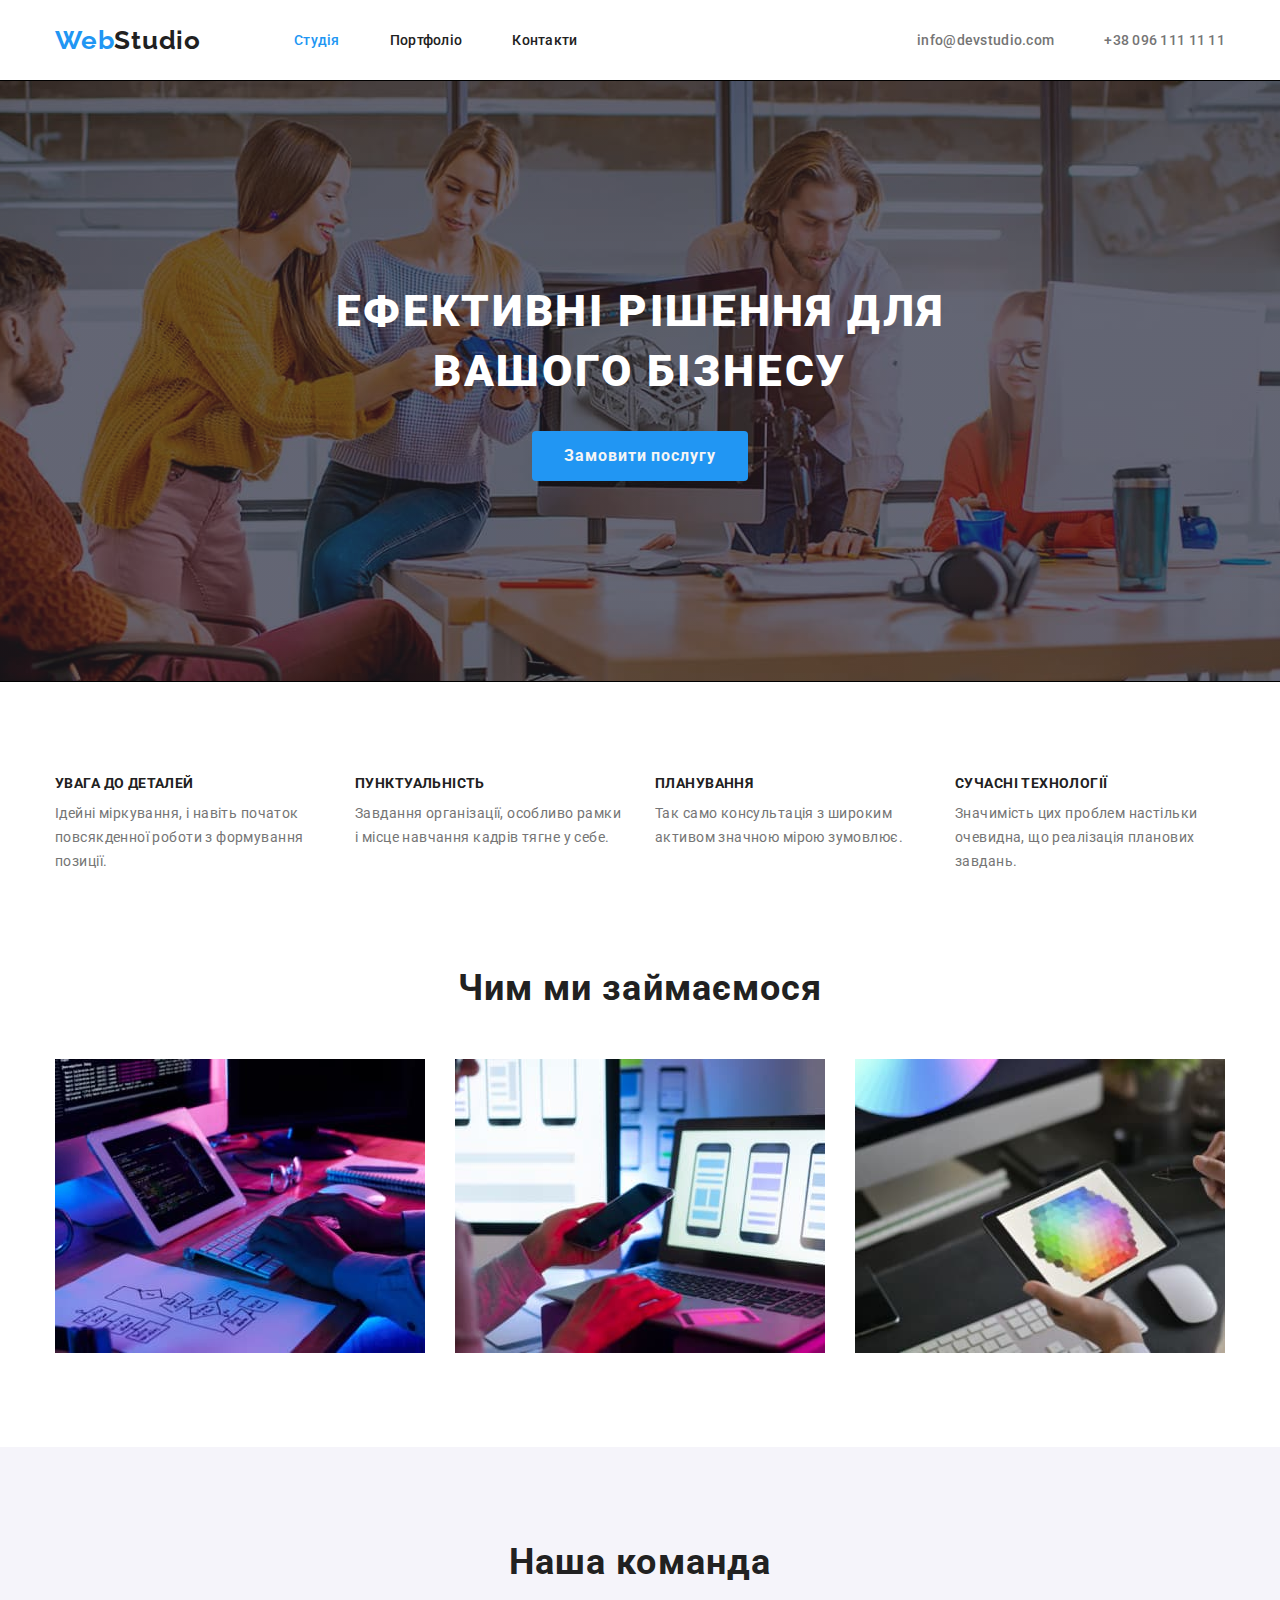
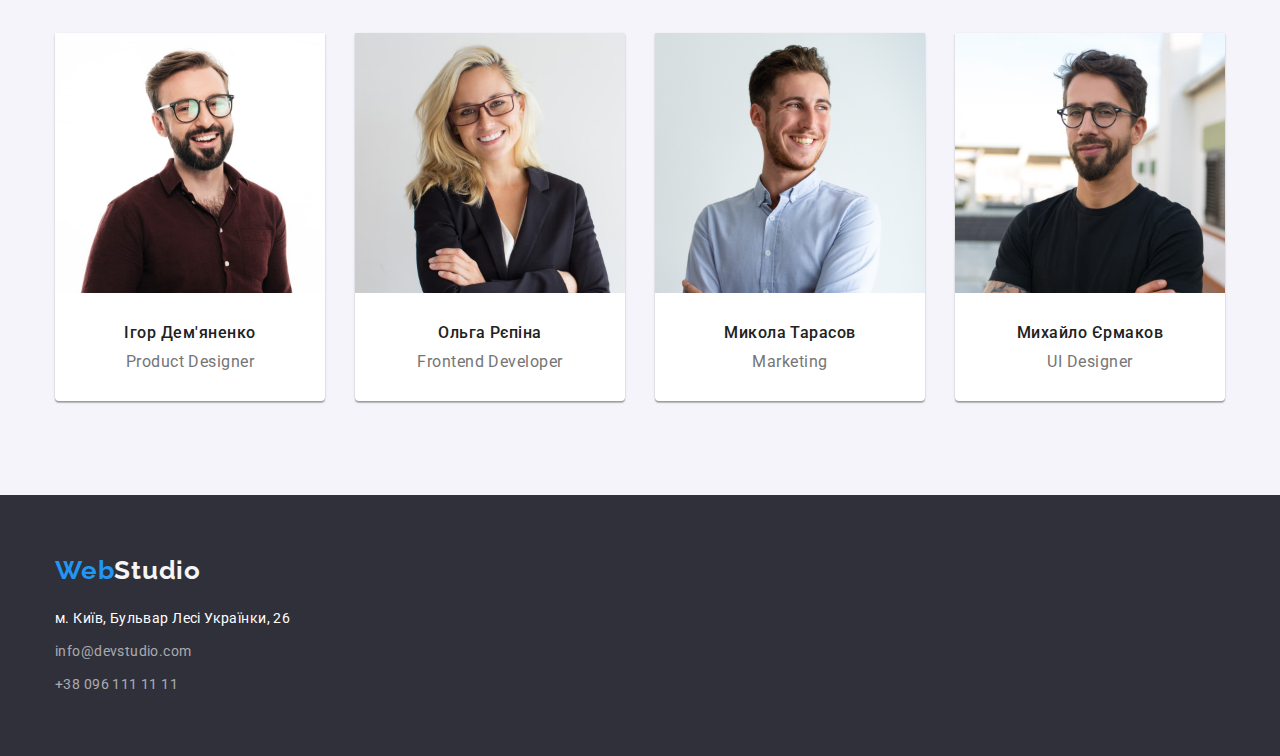
==== index.html @ 73512616 "02.11 dz4 hero" ====
<!DOCTYPE html>
<html lang="uk">
<head>
    <meta charset="UTF-8">
    <meta http-equiv="X-UA-Compatible" content="IE=edge">
    <meta name="viewport" content="width=device-width, initial-scale=1.0">
    <link rel="preconnect" href="https://fonts.googleapis.com">
    <link rel="preconnect" href="https://fonts.gstatic.com" crossorigin>
    <link href="https://fonts.googleapis.com/css2?family=Raleway:wght@700&family=Roboto:wght@400;500;700;900&display=swap"
    rel="stylesheet">
    <link rel="stylesheet" href="https://cdnjs.cloudflare.com/ajax/libs/modern-normalize/1.1.0/modern-normalize.min.css">
    <link rel="stylesheet" href="./css/styles.css">
    <title>Студія</title>
    </head>
<body class="page">
    <!-- HEADER -->
    <header class="header">
    <div class="container main-header">
        <nav class="nav-list">
    <a href="" class="logo">
    <span class="logo-color">Web</span>Studio                </a>
    <ul class="site-nav list">
        <li class="item"><a href="" class="link current">Студія</a></li>
        <li class="item"><a href="./portfolio.html" class="link">Портфоліо</a></li>
        <li class="item"><a href="" class="link">Контакти</a></li>
    </ul>
        </nav>
                
                        <ul class="contacts list">
    <li class="item"><a href="mailto:info@devstudio.com" class="link">info@devstudio.com</a></li>
    <li class="item"><a href="tel:+380961111111" class="link">+38 096 111 11 11</a></li>
    </ul>
    </div>
    </header>
    
    <main>

    <section class="hero">
                    <div class="container">
<h1 class="hero-title">Ефективні рішення для вашого бізнесу</h1>
<button class="hero-button button" type="button">Замовити послугу</button>
   </div> 
</section>
<!-- Наші переваги -->
    <section class="section benefits">
                    <div class="container">
<h2 class="visually-hidden">Наші переваги</h2>
    <ul class="benefits-list list">
        <li class="item"> 
            <h2 class="title">Увага до деталей</h2>
            <p class="benefits-description">Ідейні міркування, і навіть початок повсякденної роботи з формування позиції.</p>
        </li>
                <li class="item">
                    <h2 class="title">Пунктуальність</h2>
                    <p class="benefits-description">Завдання організації, особливо рамки і місце навчання кадрів тягне у себе.</p>
                </li>
                        <li class="item">
                            <h2 class="title">Планування</h2>
                            <p class="benefits-description">Так само консультація з широким активом значною мірою зумовлює.</p>
                        </li>
                                <li class="item">
                                    <h2 class="title">Сучасні технології</h2>
                                    <p class="benefits-description">Значимість цих проблем настільки очевидна, що реалізація планових завдань.</p>
                                </li>
    </ul>
    </div>
</section>

<!-- Наші роботи -->
<section class="section">
                <div class="container">
<h2 class="section-title">Чим ми займаємося</h2>
<ul class="our-work list">
    <li class="item">
                <img src="image/box1.jpg" alt="case1" width="370" height="294">
    </li>
    <li class="item">
                <img src="image/box2.jpg" alt="case2" width="370" height="294">

    </li>
    <li class="item">
                <img src="image/box3.jpg" alt="case3" width="370" height="294">
    </li>
    
</ul>
</div>
</section>

<!-- Наша команда -->
<section class="section team">
                <div class="container">
<h2 class="section-title">Наша команда</h2>
<ul class="our-team list">
    <li class="item">
                <img class="team-img" src="image/pd.jpg" alt="Ігор" width="270" height="260">
                <div class="team-description">
                <h3 class="team-member">Ігор Дем'яненко</h3>
                <p class="profession">Product Designer</p>
</div>
    </li>
    <li class="item">
                 <img class="team-img" src="image/fd.jpg" alt="Ольга" width="270" height="260">
                <div class="team-description">
                <h3 class="team-member">Ольга Рєпіна</h3>
                <p class="profession">Frontend Developer</p>
</div>
    </li>
    <li class="item">
                <img class="team-img" src="image/marketing.jpg" alt="Микола" width="270" height="260">
                <div class="team-description">
                <h3 class="team-member">Микола Тарасов</h3>
                <p class="profession">Marketing</p>
</div>
    </li>
    <li class="item">
                <img class="team-img" src="image/uid.jpg" alt="Михайло" width="270" height="260">
                <div class="team-description">
                <h3 class="team-member">Михайло Єрмаков</h3>
                <p class="profession">UI Designer</p>
</div>
    </li>

</ul>
</div>
</section>
    </main>
    <footer class="footer">  
        <div class="container footer-main">   
        <a href="" class="logo">
            <span class="logo-color">Web</span><span class="logo-color-name">Studio</span></a>
                <address>
        <ul class="footer-contacts list">
        <li class="item"><a href="https://goo.gl/maps/XcFaBaofBQ11y2KW9" target="_blank" class="address link" rel="noreferrer noopener nofollow">
         м. Київ, Бульвар Лесі Українки, 26</a></li>
        <li class="item"><a href="mailto:info@devstudio.com" class="link">info@devstudio.com</a></li>
        <li class="item"><a href="tel:+380961111111" class="link">+38 096 111 11 11</a></li>
        </ul>
        </address>
    </div>
    </footer>
    
</body>
</html>
---- css/styles.css ----
/* General */
:root {
    --primary-text-color: #212121;
    --secondary-text-color: #757575;
    --accent-color: #2196F3;
    --primary-white-color: #F5F5F5;
    --secondary-white-color:#FFFFFF;
}
.page {
    color: var(--primary-text-color);
    font-family: Roboto, sans-serif;
       
}
.link, .logo, .project-item{
    text-decoration: none;
}
.list{
padding:0;
margin:0;
list-style: none;
}

.visually-hidden {
    position: absolute;
    white-space: nowrap;
    width: 1px;
    height: 1px;
    overflow: hidden;
    border: 0;
    padding: 0;
    clip: rect(0 0 0 0);
    clip-path: inset(50%);
    margin: -1px;
}
h1,h2,h3,h4,h5,ul,p{
padding: 0;
margin: 0;
}
img{
    display: block;
    width: 100%;
    height: auto;
}
.container {
    margin-left: auto;
    margin-right: auto;
    width: 1200px;
    padding-left: 15px;
    padding-right: 15px;
    /* outline: 2px solid tomato; */
}

/* Header */
.header{
background-color: var(--secondary-white-color);
border-bottom: 1px solid #ECECEC;

}
.main-header{
    display: flex;
}
.nav-list{
    display: flex;
    align-items: center;
}
.site-nav{
    display: flex;
}
.site-nav .item:not(:last-child){
    margin-right: 50px;
}
.contacts {
    display: flex;
    margin-left: auto;
    align-items: center;
}
.contacts .item+.item {
    margin-left: 50px;
}

.site-nav .link{
padding-top: 32px;
padding-bottom: 32px;
display: block;

color:var(--primary-text-color);
font-weight: 500;
font-size: 14px;
line-height: calc(16/14);
letter-spacing: 0.02em; 

}
.link.current {
color: var(--accent-color);
}
.site-nav .link:hover, .site-nav .link:focus
{
color:var(--accent-color);

}
.contacts .link {
  display: block;
    padding-top: 32px;
    padding-bottom: 32px;

  color: var(--secondary-text-color);
  font-weight: 500;
  font-size: 14px;
  line-height: calc(16/14);
  letter-spacing: 0.02em; 
}

.contacts .link:hover,
.contacts .link:focus {
    color: var(--accent-color);
}
.logo {
    display: block;
        margin-right: 93px;

    color: var(--primary-text-color);
    font-family: Raleway;
     font-style: normal;
     font-weight: 700;
     font-size: 26px;
     line-height: 31px;
     letter-spacing: 0.03em;
     
 }

.logo-color {
     color: var(--accent-color);
 }
 .logo-color-name {
     color: var(--primary-white-color);
 }
 /* Section */
 .hero{
    padding-top: 200px;
    padding-bottom: 200px;

    /* background-color: #2F303A;  */
    text-align: center;
    
    /* overlay */
    max-width: 1600px;
        height: 600px;
        margin-left: auto;
        margin-right: auto;
        outline: 1px solid black;
    background-image: linear-gradient(to right,rgba(47, 48, 58,0.4),
        rgba(47, 48, 58, 0.4)), url("../image/hero.jpg");
    
        background-repeat: no-repeat;
        background-position: center;
        /* background-size: cover; */
     } 

 .hero-title{
margin: 0 auto;
margin-bottom: 30px;
width: 696px;

color: var(--secondary-white-color);
font-weight: 900;
font-size: 44px;
line-height: calc(60/44);
letter-spacing: 0.06em;
text-transform: uppercase;
}
.section{
    padding-bottom:94px;
    
}
.section-title {
    margin-top:0;
    margin-bottom: 50px;
    font-weight: 700;

    font-size: 36px;
    line-height: calc(42/36);
    text-align: center;
    letter-spacing: 0.03em;
}
.title{
    font-weight: 700;
    font-size: 14px;
    line-height: calc(16/14);
    letter-spacing: 0.03em;
    text-transform: uppercase;
}
.benefits{
    padding-top: 94px;
}
.benefits-list, .our-work, .our-team{
    display: flex;
    
}
.benefits-list .title{
    margin-bottom: 10px;
}
    .benefits-list .item{
    margin-right: 30px;
    width: 270px;
        
    }
   .benefits-list .item:nth-child(4n) {
    margin-right: 0;
   }

.benefits-description{
color: var(--secondary-text-color);
font-weight: 400;
font-size: 14px;
line-height: calc(24/14);
letter-spacing: 0.03em;
}
.our-work .item{
width: 370px;
margin-right: 30px;
}
.our-work .item:nth-child(3n) {
    margin-right: 0;
}
.our-team .item {
    margin-right: 30px;

    background: var(--secondary-white-color);
    box-shadow: 0px 1px 3px rgba(0, 0, 0, 0.12), 0px 1px 1px rgba(0, 0, 0, 0.14), 0px 2px 1px rgba(0, 0, 0, 0.2);
    border-radius: 0px 0px 4px 4px;
}

.our-team .item:nth-child(4n) {
    margin-right: 0;
}
.team{
    padding-top: 94px;
    background-color: #F5F4FA;
}
.our-team{
font-size: 16px;
line-height: calc(19/16);
text-align: center;
letter-spacing: 0.03em;

} 

.team-member{
    font-size: 16px;
    font-weight: 500;
    margin-bottom: 10px;
}
.profession{
    color: var(--secondary-text-color);
    font-weight: 400;
    font-size: 16px;

    }
    .team-description{
        padding-top: 30px;
        padding-bottom: 30px;
            }
            .team-img{
                display: block;
            }

/* Portfolio */
.portfolio{
padding-top: 94px;
padding-bottom: 94px;
}
.projects{
    display: flex;
    justify-content: center;
    margin-bottom: 50px;
}
.projects .item:not(:last-child) {
    margin-right: 8px;
}
.title-project{
   color: var(--primary-text-color);
    font-weight: 700;
    font-size: 18px;
    line-height: 2;   
    letter-spacing: 0.06em;
}
.type-project{
    color: var(--secondary-text-color);
    font-weight: 400;
    font-size: 16px;
    line-height: calc(30/16);
    letter-spacing: 0.03em;
}
.project-list{
    display: flex;
    flex-wrap: wrap;
   }
 
.project-list .item{
    width: 370px;
    margin-right: 30px;
    margin-bottom: 30px;
}
.project-list .item:nth-child(3n){
margin-right: 0;
}

.project-list .title-project {
    margin-bottom: 4px;
}
.name-project{
    padding: 20px 24px;
    border-right: 1px solid #EEEEEE;
    border-bottom: 1px solid #EEEEEE;
    border-left: 1px solid #EEEEEE;
}
.project-item{
    display: block;
}

/* Footer */
address{
    font-style: normal;
}
.footer{
 padding-top: 60px;
 padding-bottom: 60px;
 background-color: #2F303A;;
 
 }
.footer-main .logo {
margin-bottom: 20px;
} 

/* .footer-main .footer-contacts {

} */

.footer-contacts .link{
color: rgba(255, 255, 255, 0.6);
font-weight: 400;
font-size: 14px;
line-height: calc(24/14);
letter-spacing: 0.03em;
}
.footer-contacts .address{
 color: var(--secondary-white-color);  
}
.footer-contacts .link:hover,
.footer-contacts .link:focus {
 color: var(--accent-color);}

.footer-contacts .item:not(:last-child) {
    margin-bottom: 9px;
}

/* Button */
.button {
    color: var(--primary-text-color);
    background-color: var(--secondary-white-color);
    font-size: 16px;
    font-family: inherit;
    cursor: pointer;
    text-decoration: none;
    text-align: center;
    
}
.button.hero-button {
    padding: 10px 32px;
    color: var(--primary-white-color);
    background-color: var(--accent-color); 
    font-weight: 700;
    line-height: calc(30/16);
    align-items: center;
    letter-spacing: 0.06em;
border-radius: 4px;
    border: none;
  
}
.button.hero-button:focus,
.button.hero-button:hover {
    background-color: #188CE8;
}
 .button.projects-button{ 
    padding: 6px 22px;
    color:var(--primary-text-color);
    background-color:#F5F4FA;  
    font-weight: 500;
    line-height: calc(26/16);
    letter-spacing: 0.03em;
    /* filter: drop-shadow(0px 4px 4px rgba(0, 0, 0, 0.25)); */
    border-radius: 4px;
    border: none;
}
.button.projects-button:focus,
.button.projects-button:hover {
    background-color: var(--accent-color);
    color: var(--primary-white-color);
}
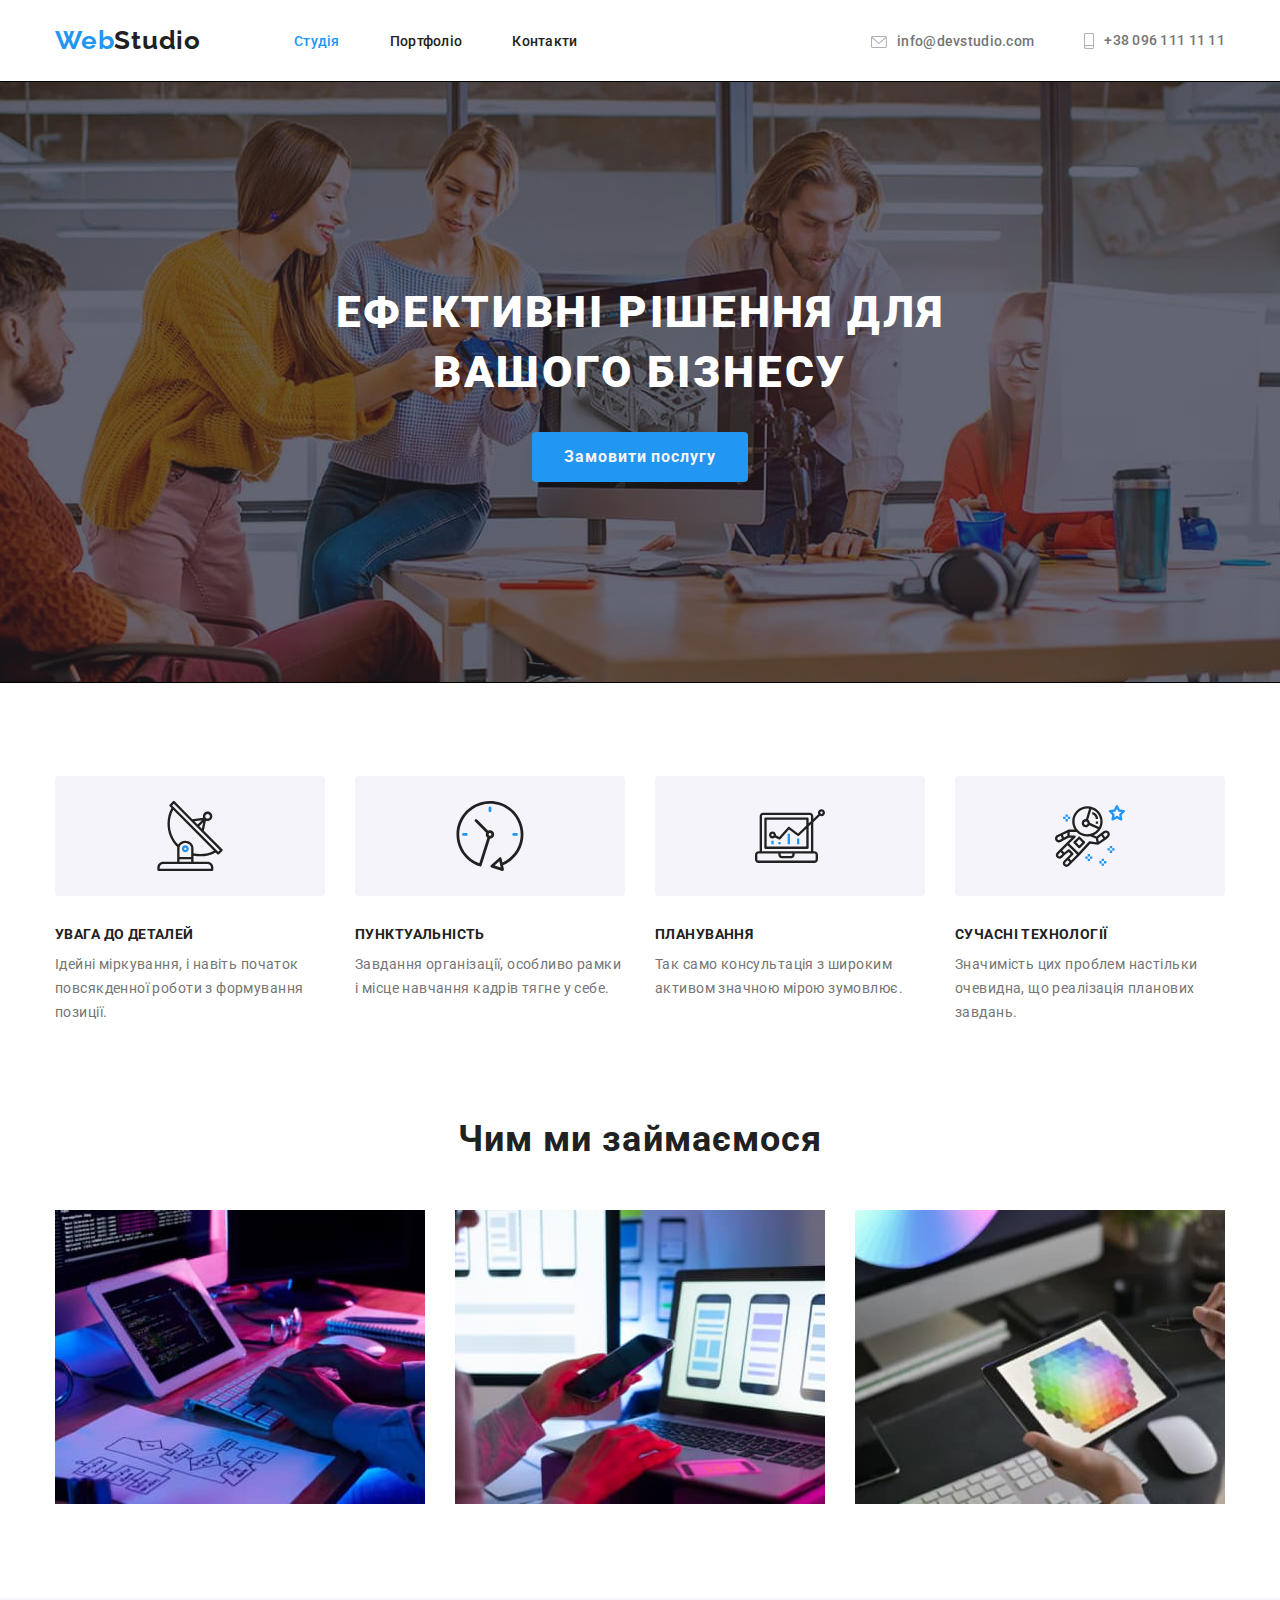
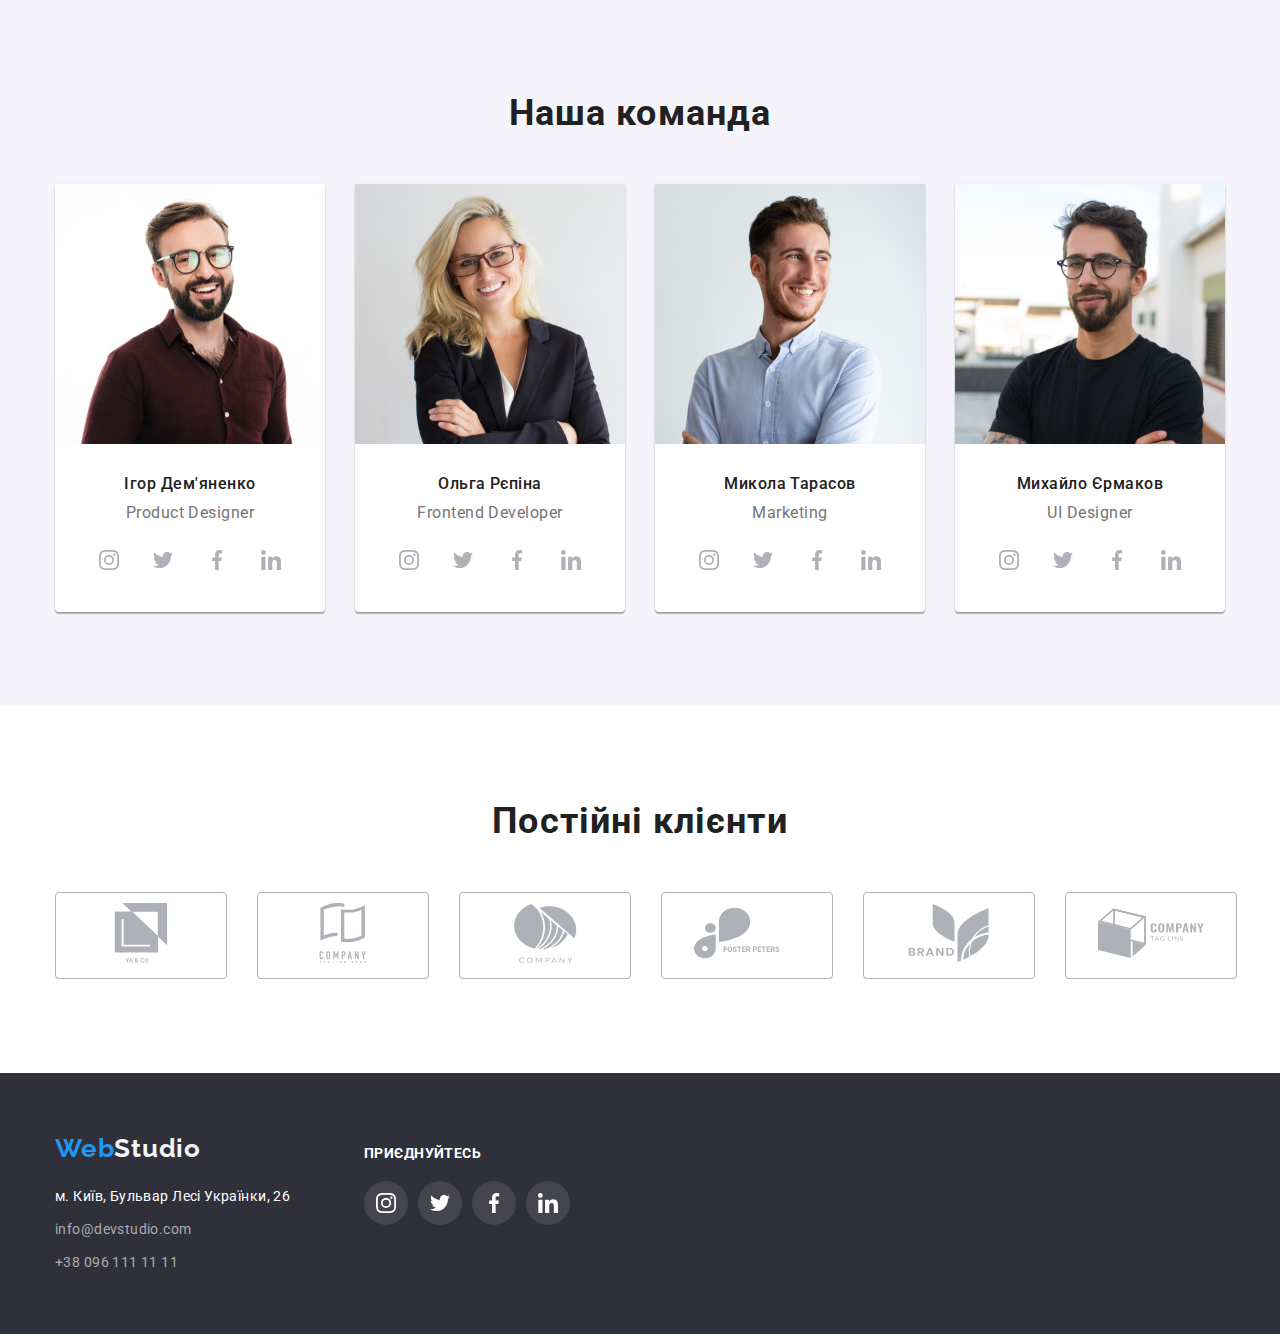
==== commit b88243bb: "05.11.22 dz4" ====
--- a/index.html
+++ b/index.html
@@ -27,10 +27,19 @@
         </nav>
                 
                         <ul class="contacts list">
-    <li class="item"><a href="mailto:info@devstudio.com" class="link">info@devstudio.com</a></li>
-    <li class="item"><a href="tel:+380961111111" class="link">+38 096 111 11 11</a></li>
+    
+    <li class="item">
+                <a href="mailto:info@devstudio.com" class="phone-link link"><svg class="phone icon" width="16" height="12">
+        <use href="./image/icons.svg#phone"></use>
+        </svg>info@devstudio.com</a></li>
+   
+        <li class="item">
+                <a href="tel:+380961111111" class="phone-link link"><svg class="phone icon" width="10" height="16">
+            <use href="./image/icons.svg#smartphone"></use>
+        </svg>+38 096 111 11 11</a>
+    </li>
     </ul>
-    </div>
+    
     </header>
     
     <main>
@@ -47,18 +56,30 @@
 <h2 class="visually-hidden">Наші переваги</h2>
     <ul class="benefits-list list">
         <li class="item"> 
+            <svg class="icon" width="70" height="70">
+                <use href="./image/icons.svg#antenna"></use>
+            </svg>
             <h2 class="title">Увага до деталей</h2>
             <p class="benefits-description">Ідейні міркування, і навіть початок повсякденної роботи з формування позиції.</p>
         </li>
                 <li class="item">
+                    <svg class="icon" width="70" height="70">
+                        <use href="./image/icons.svg#clock"></use>
+                    </svg>
                     <h2 class="title">Пунктуальність</h2>
                     <p class="benefits-description">Завдання організації, особливо рамки і місце навчання кадрів тягне у себе.</p>
                 </li>
                         <li class="item">
+                            <svg class="icon" width="70" height="70">
+                                <use href="./image/icons.svg#diagram"></use>
+                            </svg>
                             <h2 class="title">Планування</h2>
                             <p class="benefits-description">Так само консультація з широким активом значною мірою зумовлює.</p>
                         </li>
                                 <li class="item">
+                                    <svg class="icon" width="70" height="70">
+                                        <use href="./image/icons.svg#astronaut"></use>
+                                    </svg>
                                     <h2 class="title">Сучасні технології</h2>
                                     <p class="benefits-description">Значимість цих проблем настільки очевидна, що реалізація планових завдань.</p>
                                 </li>
@@ -96,6 +117,35 @@
                 <div class="team-description">
                 <h3 class="team-member">Ігор Дем'яненко</h3>
                 <p class="profession">Product Designer</p>
+                <ul class="social-icons list">
+                    <li>
+                        <a href="" class="social-link">
+                            <svg class="icon" width="20" height="20">
+                                <use href="./image/icons.svg#instagram"></use>
+                            </svg>
+                        </a>
+                    </li>
+                    <li>
+                        <a href="" class="social-link">
+                            <svg class="icon" width="20" height="20">
+                                <use href="./image/icons.svg#twitter"></use>
+                            </svg>
+                        </a>
+                    </li>
+                    <li><a href="" class="social-link">
+                        <svg class="icon" width="20" height="20">
+                            <use href="./image/icons.svg#facebook"></use>
+                        </svg>
+                    </a>
+                    </li>
+                    <li>
+                        <a href="" class="social-link">
+                            <svg class="icon" width="20" height="20">
+                                <use href="./image/icons.svg#linkedin"></use>
+                            </svg>
+                        </a>
+                    </li>
+                </ul>
 </div>
     </li>
     <li class="item">
@@ -103,6 +153,35 @@
                 <div class="team-description">
                 <h3 class="team-member">Ольга Рєпіна</h3>
                 <p class="profession">Frontend Developer</p>
+                <ul class="social-icons list">
+                    <li>
+                        <a href="" class="social-link">
+                            <svg class="icon" width="20" height="20">
+                                <use href="./image/icons.svg#instagram"></use>
+                            </svg>
+                        </a>
+                    </li>
+                    <li>
+                        <a href="" class="social-link">
+                            <svg class="icon" width="20" height="20">
+                                <use href="./image/icons.svg#twitter"></use>
+                            </svg>
+                        </a>
+                    </li>
+                    <li><a href="" class="social-link">
+                            <svg class="icon" width="20" height="20">
+                                <use href="./image/icons.svg#facebook"></use>
+                            </svg>
+                        </a>
+                    </li>
+                    <li>
+                        <a href="" class="social-link">
+                            <svg class="icon" width="20" height="20">
+                                <use href="./image/icons.svg#linkedin"></use>
+                            </svg>
+                        </a>
+                    </li>
+                </ul>
 </div>
     </li>
     <li class="item">
@@ -110,6 +189,35 @@
                 <div class="team-description">
                 <h3 class="team-member">Микола Тарасов</h3>
                 <p class="profession">Marketing</p>
+                <ul class="social-icons list">
+                    <li>
+                        <a href="" class="social-link">
+                            <svg class="icon" width="20" height="20">
+                                <use href="./image/icons.svg#instagram"></use>
+                            </svg>
+                        </a>
+                    </li>
+                    <li>
+                        <a href="" class="social-link">
+                            <svg class="icon" width="20" height="20">
+                                <use href="./image/icons.svg#twitter"></use>
+                            </svg>
+                        </a>
+                    </li>
+                    <li><a href="" class="social-link">
+                            <svg class="icon" width="20" height="20">
+                                <use href="./image/icons.svg#facebook"></use>
+                            </svg>
+                        </a>
+                    </li>
+                    <li>
+                        <a href="" class="social-link">
+                            <svg class="icon" width="20" height="20">
+                                <use href="./image/icons.svg#linkedin"></use>
+                            </svg>
+                        </a>
+                    </li>
+                </ul>
 </div>
     </li>
     <li class="item">
@@ -117,18 +225,101 @@
                 <div class="team-description">
                 <h3 class="team-member">Михайло Єрмаков</h3>
                 <p class="profession">UI Designer</p>
+                <ul class="social-icons list">
+                    <li>
+                        <a href="" class="social-link">
+                            <svg class="icon" width="20" height="20">
+                                <use href="./image/icons.svg#instagram"></use>
+                            </svg>
+                        </a>
+                    </li>
+                    <li>
+                        <a href="" class="social-link">
+                            <svg class="icon" width="20" height="20">
+                                <use href="./image/icons.svg#twitter"></use>
+                            </svg>
+                        </a>
+                    </li>
+                    <li><a href="" class="social-link">
+                            <svg class="icon" width="20" height="20">
+                                <use href="./image/icons.svg#facebook"></use>
+                            </svg>
+                        </a>
+                    </li>
+                    <li>
+                        <a href="" class="social-link">
+                            <svg class="icon" width="20" height="20">
+                                <use href="./image/icons.svg#linkedin"></use>
+                            </svg>
+                        </a>
+                    </li>
+                </ul>
 </div>
     </li>
 
 </ul>
 </div>
+</section>
+<!-- Постійні клієнти -->
+<section class="section">
+    <div class="container">
+        <h2 class="section-title clients">Постійні клієнти</h2>
+               <ul class="our-clients list">
+            <li class="clients-list item">
+                <a href="" class="clients-link">
+                      <svg class="icon" width="106" height="60">
+                    <use href="./image/icons.svg#client-1"></use>
+                </svg>
+                </a>
+            </li>
+            <li class="clients-list item">
+                                <a href="" class="clients-link">
+                <svg class="icon" width="106" height="60">
+                    <use href="./image/icons.svg#client-2"></use>
+                </svg>
+            </a>
+                            </li>
+            <li class="clients-list item">
+                                <a href="" class="clients-link">
+                <svg class="icon" width="106" height="60">
+                    <use href="./image/icons.svg#client-3"></use>
+                </svg>
+                </a>
+            </li>
+            <li class="clients-list item">
+                                <a href="" class="clients-link">
+                <svg class="icon" width="106" height="60">
+                    <use href="./image/icons.svg#client-4"></use>
+                </svg>
+                </a>
+            </li>
+            <li class="clients-list item">
+                                <a href="" class="clients-link">
+                <svg class="icon" width="106" height="60">
+                    <use href="./image/icons.svg#client-5"></use>
+                </svg>
+                </a>
+            </li>
+            <li class="clients-list item">
+                                <a href="" class="clients-link">
+                <svg class="icon" width="106" height="60">
+                    <use href="./image/icons.svg#client-6"></use>
+                </svg>
+                </a>
+            </li>
+        </ul>
+        
+    </div>
 </section>
     </main>
     <footer class="footer">  
         <div class="container footer-main">   
-        <a href="" class="logo">
+            <div class="footer-general">
+            <div class="logo-address">
+            <a href="" class="logo">
             <span class="logo-color">Web</span><span class="logo-color-name">Studio</span></a>
                 <address>
+                    
         <ul class="footer-contacts list">
         <li class="item"><a href="https://goo.gl/maps/XcFaBaofBQ11y2KW9" target="_blank" class="address link" rel="noreferrer noopener nofollow">
          м. Київ, Бульвар Лесі Українки, 26</a></li>
@@ -136,6 +327,40 @@
         <li class="item"><a href="tel:+380961111111" class="link">+38 096 111 11 11</a></li>
         </ul>
         </address>
+        </div>
+        <div class="social-footer">
+            <h3 class="footer-title">Приєднуйтесь</h3>
+<ul class="social-icons list">
+    <li>
+        <a href="" class="social-link">
+            <svg class="icon" width="20" height="20">
+                <use href="./image/icons.svg#instagram"></use>
+            </svg>
+        </a>
+    </li>
+    <li>
+        <a href="" class="social-link">
+            <svg class="icon" width="20" height="20">
+                <use href="./image/icons.svg#twitter"></use>
+            </svg>
+        </a>
+    </li>
+    <li><a href="" class="social-link">
+            <svg class="icon" width="20" height="20">
+                <use href="./image/icons.svg#facebook"></use>
+            </svg>
+        </a>
+    </li>
+    <li>
+        <a href="" class="social-link">
+            <svg class="icon" width="20" height="20">
+                <use href="./image/icons.svg#linkedin"></use>
+            </svg>
+        </a>
+    </li>
+</ul>
+        </div>
+        </div>
     </div>
     </footer>
     
--- a/css/styles.css
+++ b/css/styles.css
@@ -5,6 +5,8 @@
     --accent-color: #2196F3;
     --primary-white-color: #F5F5F5;
     --secondary-white-color:#FFFFFF;
+    --social-color:#AFB1B8;
+    --bg-color-secondary:#F5F4FA;
 }
 .page {
     color: var(--primary-text-color);
@@ -18,6 +20,9 @@
 padding:0;
 margin:0;
 list-style: none;
+}
+.icon{
+    fill: var(--social-color);
 }
 
 .visually-hidden {
@@ -52,7 +57,7 @@
 
 /* Header */
 .header{
-background-color: var(--secondary-white-color);
+background-color: var(--secondary-white-col);
 border-bottom: 1px solid #ECECEC;
 
 }
@@ -134,6 +139,14 @@
  .logo-color-name {
      color: var(--primary-white-color);
  }
+ .phone{
+     margin-right: 10px;
+     vertical-align: middle;
+ }
+ .phone-link:hover .phone{
+    fill: var(--accent-color);
+ }
+
  /* Section */
  .hero{
     padding-top: 200px;
@@ -215,6 +228,19 @@
 line-height: calc(24/14);
 letter-spacing: 0.03em;
 }
+.benefits-list .icon{
+    padding: 25px 100px;
+    margin-bottom: 30px;
+    width: 270px;
+    height: 120px;
+   
+    justify-content: center;
+    display: flex;
+    align-items: center;
+    background: var(--bg-color-secondary);
+    border-radius: 4px;
+    fill: var(--primary-text-color);
+}
 .our-work .item{
 width: 370px;
 margin-right: 30px;
@@ -263,6 +289,61 @@
             .team-img{
                 display: block;
             }
+.social-icons{
+    margin: 16px 32px 0px 32px;
+    justify-content: space-between;
+    display: flex;
+}  
+.social-icons .icon{
+    fill: var(--social-color);
+}
+
+.social-link {
+    padding: 12px;
+    width: 44px;
+    height: 44px;
+    justify-content: center;
+    display: flex;
+    align-items: center;
+    border-radius: 50%;
+    color: var(--social-color);
+}  
+.social-icons .social-link:hover{
+    background-color: var(--accent-color);
+}    
+.social-icons .social-link:hover .icon{
+    fill: var(--secondary-white-color);
+} 
+
+/* Our clients */
+.our-clients{
+    display: flex;
+    justify-content: space-between;
+color: var(--social-color);
+}
+
+.our-clients .item{
+padding: 10px 32px;
+border: 1px solid var(--social-color);
+border-radius: 4px;
+}
+.our-clients .item:not(:last-child) {
+    margin-right: 30px;}
+
+.clients-link:hover .icon,
+.clients-link :focus .icon{
+fill: var(--accent-color);
+}
+
+.our-clients .item:hover,
+.our-clients .item:focus {
+border: 1px solid var(--accent-color);
+}
+
+.clients{
+    padding-top: 94px;
+    
+}
 
 /* Portfolio */
 .portfolio{
@@ -317,6 +398,10 @@
 .project-item{
     display: block;
 }
+.project-item:hover .project-box{
+box-shadow: 0px 1px 1px rgba(0, 0, 0, 0.12), 0px 4px 4px rgba(0, 0, 0, 0.06), 1px 4px 6px rgba(0, 0, 0, 0.16);
+}
+
 
 /* Footer */
 address{
@@ -325,19 +410,47 @@
 .footer{
  padding-top: 60px;
  padding-bottom: 60px;
- background-color: #2F303A;;
+ background-color: #2F303A;
  
  }
 .footer-main .logo {
 margin-bottom: 20px;
 } 
-
-/* .footer-main .footer-contacts {
-
-} */
+.footer-general{
+    display: flex;
+}
+
+.social-footer{
+   margin-left: 70px;
+   margin-top: 12px;
+   width: 206px;
+   height: 80px;
+      }
+
+    .social-footer .social-link{
+    
+    fill: var(--secondary-white-color);
+    background-color: rgba(255, 255, 255, 0.1);
+    } 
+    .social-footer .icon{
+    fill: var(--secondary-white-color);
+    }
+      
+    .footer-title{
+       padding-bottom: 20px;
+        font-weight: 700;
+        font-size: 14px;
+        line-height: calc(16/14);
+        letter-spacing: 0.03em;
+        text-transform: uppercase;
+        color: var(--secondary-white-color); 
+    }
+    .social-footer .social-icons{
+        margin: 0;
+    }
 
 .footer-contacts .link{
-color: rgba(255, 255, 255, 0.6);
+color: rgba(255, 255, 255, 0.6); 
 font-weight: 400;
 font-size: 14px;
 line-height: calc(24/14);
@@ -388,7 +501,6 @@
     font-weight: 500;
     line-height: calc(26/16);
     letter-spacing: 0.03em;
-    /* filter: drop-shadow(0px 4px 4px rgba(0, 0, 0, 0.25)); */
     border-radius: 4px;
     border: none;
 }
@@ -396,6 +508,7 @@
 .button.projects-button:hover {
     background-color: var(--accent-color);
     color: var(--primary-white-color);
-}
-
-
+    filter: drop-shadow(0px 4px 4px rgba(0, 0, 0, 0.25));
+}
+
+
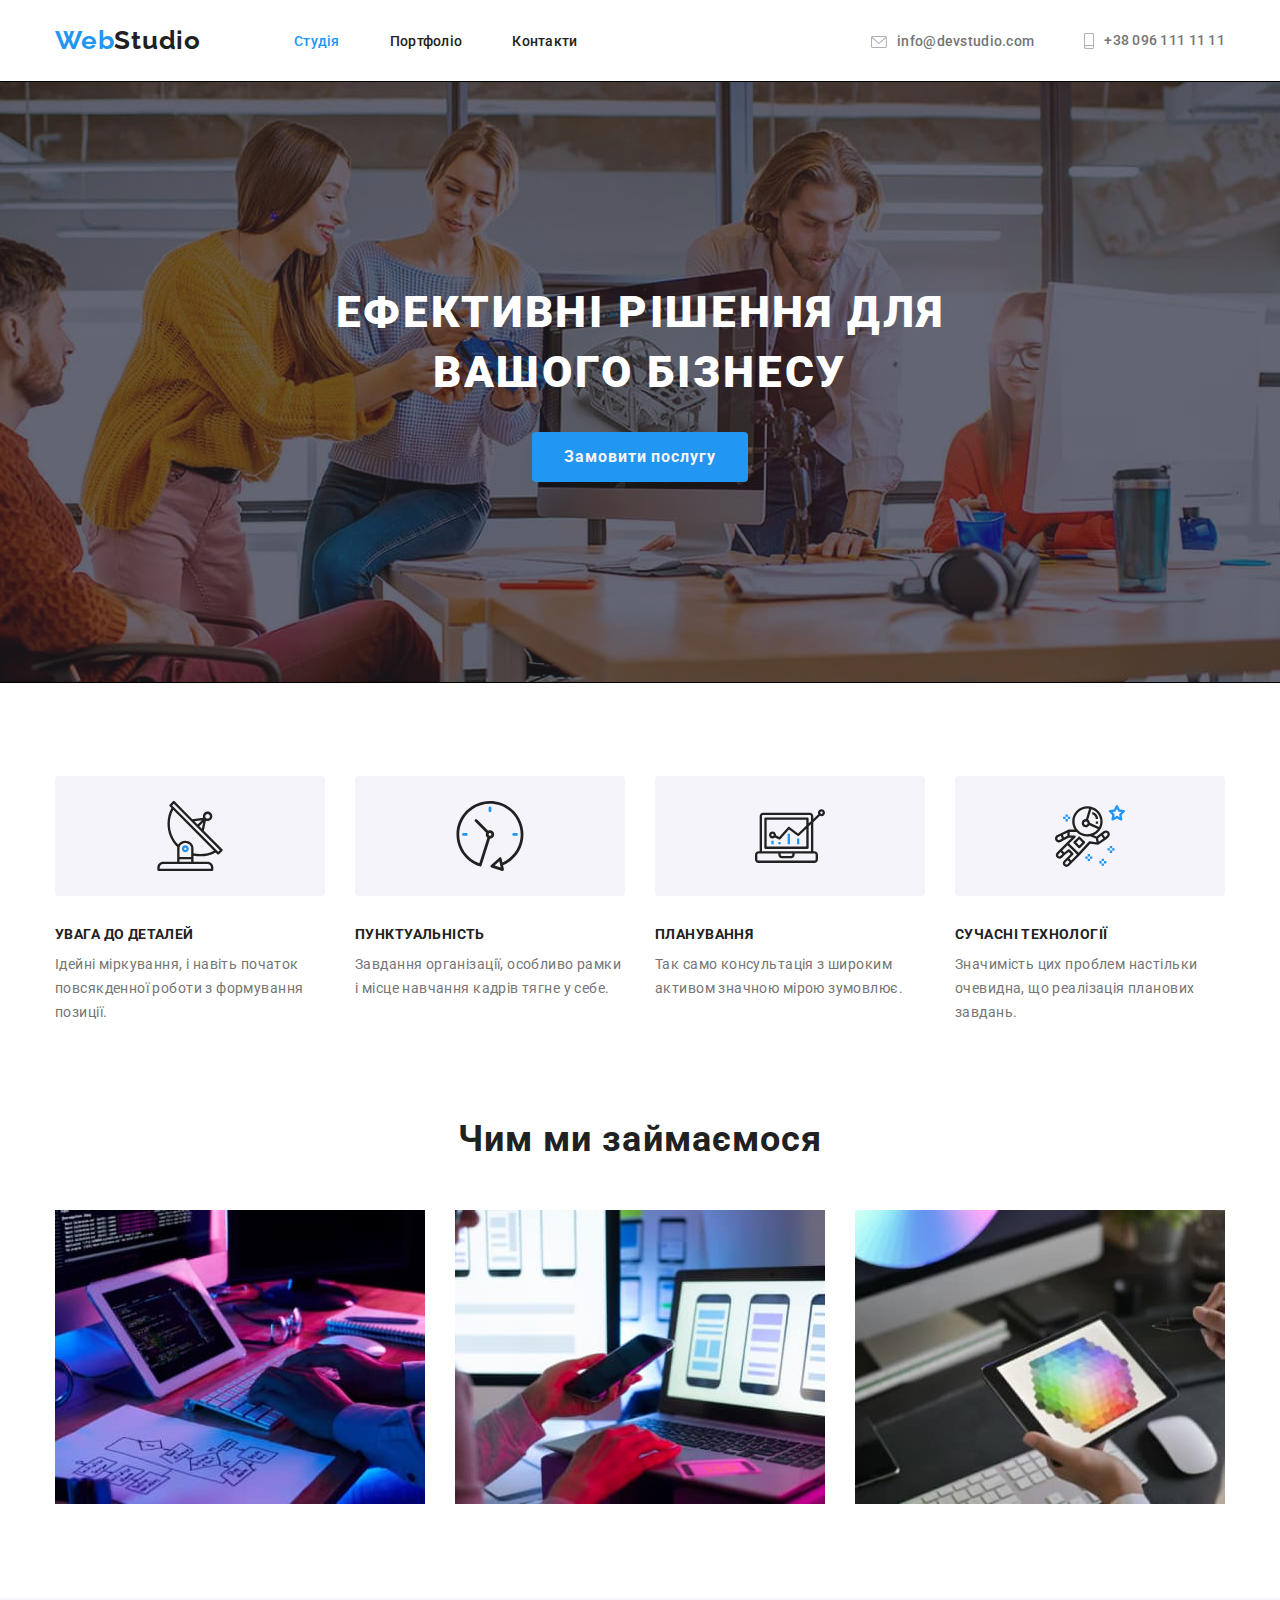
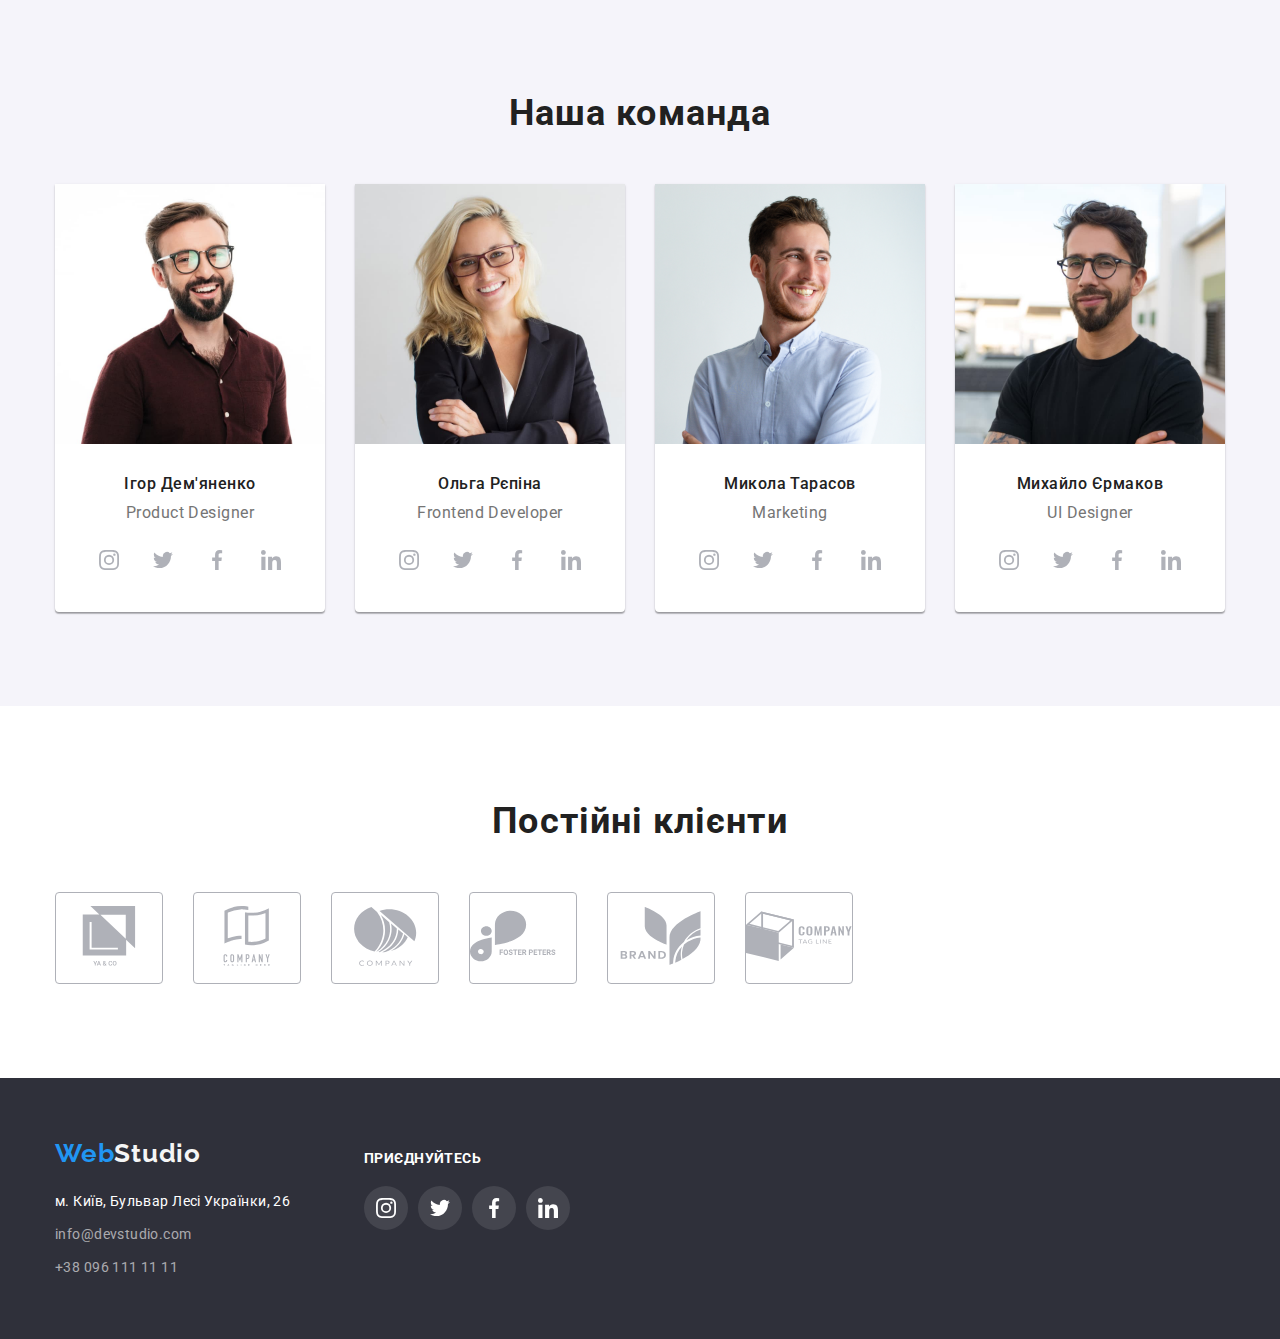
==== commit 248b9eb2: "06.11.22 dz4 ispr" ====
--- a/index.html
+++ b/index.html
@@ -56,30 +56,34 @@
 <h2 class="visually-hidden">Наші переваги</h2>
     <ul class="benefits-list list">
         <li class="item"> 
+            <div class="svg-icon">
             <svg class="icon" width="70" height="70">
                 <use href="./image/icons.svg#antenna"></use>
-            </svg>
+            </svg></div>
             <h2 class="title">Увага до деталей</h2>
             <p class="benefits-description">Ідейні міркування, і навіть початок повсякденної роботи з формування позиції.</p>
         </li>
                 <li class="item">
+                <div class="svg-icon">
                     <svg class="icon" width="70" height="70">
                         <use href="./image/icons.svg#clock"></use>
-                    </svg>
+                    </svg></div>
                     <h2 class="title">Пунктуальність</h2>
                     <p class="benefits-description">Завдання організації, особливо рамки і місце навчання кадрів тягне у себе.</p>
                 </li>
                         <li class="item">
+                    <div class="svg-icon">
                             <svg class="icon" width="70" height="70">
                                 <use href="./image/icons.svg#diagram"></use>
-                            </svg>
+                            </svg></div>
                             <h2 class="title">Планування</h2>
                             <p class="benefits-description">Так само консультація з широким активом значною мірою зумовлює.</p>
                         </li>
                                 <li class="item">
+                        <div class="svg-icon">
                                     <svg class="icon" width="70" height="70">
                                         <use href="./image/icons.svg#astronaut"></use>
-                                    </svg>
+                                    </svg></div>
                                     <h2 class="title">Сучасні технології</h2>
                                     <p class="benefits-description">Значимість цих проблем настільки очевидна, що реалізація планових завдань.</p>
                                 </li>
@@ -261,9 +265,9 @@
 </div>
 </section>
 <!-- Постійні клієнти -->
-<section class="section">
+<section class="section clients">
     <div class="container">
-        <h2 class="section-title clients">Постійні клієнти</h2>
+        <h2 class="section-title">Постійні клієнти</h2>
                <ul class="our-clients list">
             <li class="clients-list item">
                 <a href="" class="clients-link">
@@ -329,7 +333,7 @@
         </address>
         </div>
         <div class="social-footer">
-            <h3 class="footer-title">Приєднуйтесь</h3>
+            <p class="footer-title">Приєднуйтесь</p>
 <ul class="social-icons list">
     <li>
         <a href="" class="social-link">
--- a/css/styles.css
+++ b/css/styles.css
@@ -229,17 +229,18 @@
 letter-spacing: 0.03em;
 }
 .benefits-list .icon{
-    padding: 25px 100px;
-    margin-bottom: 30px;
-    width: 270px;
-    height: 120px;
-   
-    justify-content: center;
+    
+    fill: var(--primary-text-color);
+}
+.svg-icon{
+margin-bottom: 30px;
+width: 270px;
+height: 120px;
+justify-content: center;
     display: flex;
     align-items: center;
     background: var(--bg-color-secondary);
     border-radius: 4px;
-    fill: var(--primary-text-color);
 }
 .our-work .item{
 width: 370px;
@@ -250,7 +251,6 @@
 }
 .our-team .item {
     margin-right: 30px;
-
     background: var(--secondary-white-color);
     box-shadow: 0px 1px 3px rgba(0, 0, 0, 0.12), 0px 1px 1px rgba(0, 0, 0, 0.14), 0px 2px 1px rgba(0, 0, 0, 0.2);
     border-radius: 0px 0px 4px 4px;
@@ -299,7 +299,6 @@
 }
 
 .social-link {
-    padding: 12px;
     width: 44px;
     height: 44px;
     justify-content: center;
@@ -318,26 +317,30 @@
 /* Our clients */
 .our-clients{
     display: flex;
-    justify-content: space-between;
-color: var(--social-color);
-}
+    }
 
 .our-clients .item{
-padding: 10px 32px;
 border: 1px solid var(--social-color);
 border-radius: 4px;
 }
 .our-clients .item:not(:last-child) {
     margin-right: 30px;}
 
-.clients-link:hover .icon,
-.clients-link :focus .icon{
+.clients-list:hover .icon,
+.clients-list:focus .icon{
 fill: var(--accent-color);
 }
 
 .our-clients .item:hover,
 .our-clients .item:focus {
 border: 1px solid var(--accent-color);
+}
+.clients-list{
+    flex-basis: calc((100%-150px/6));
+    height: 92px;
+    display: flex;
+    justify-content: center;
+    align-items: center;
 }
 
 .clients{
@@ -378,7 +381,6 @@
    }
  
 .project-list .item{
-    width: 370px;
     margin-right: 30px;
     margin-bottom: 30px;
 }
@@ -437,7 +439,7 @@
     }
       
     .footer-title{
-       padding-bottom: 20px;
+       margin-bottom: 20px;
         font-weight: 700;
         font-size: 14px;
         line-height: calc(16/14);
